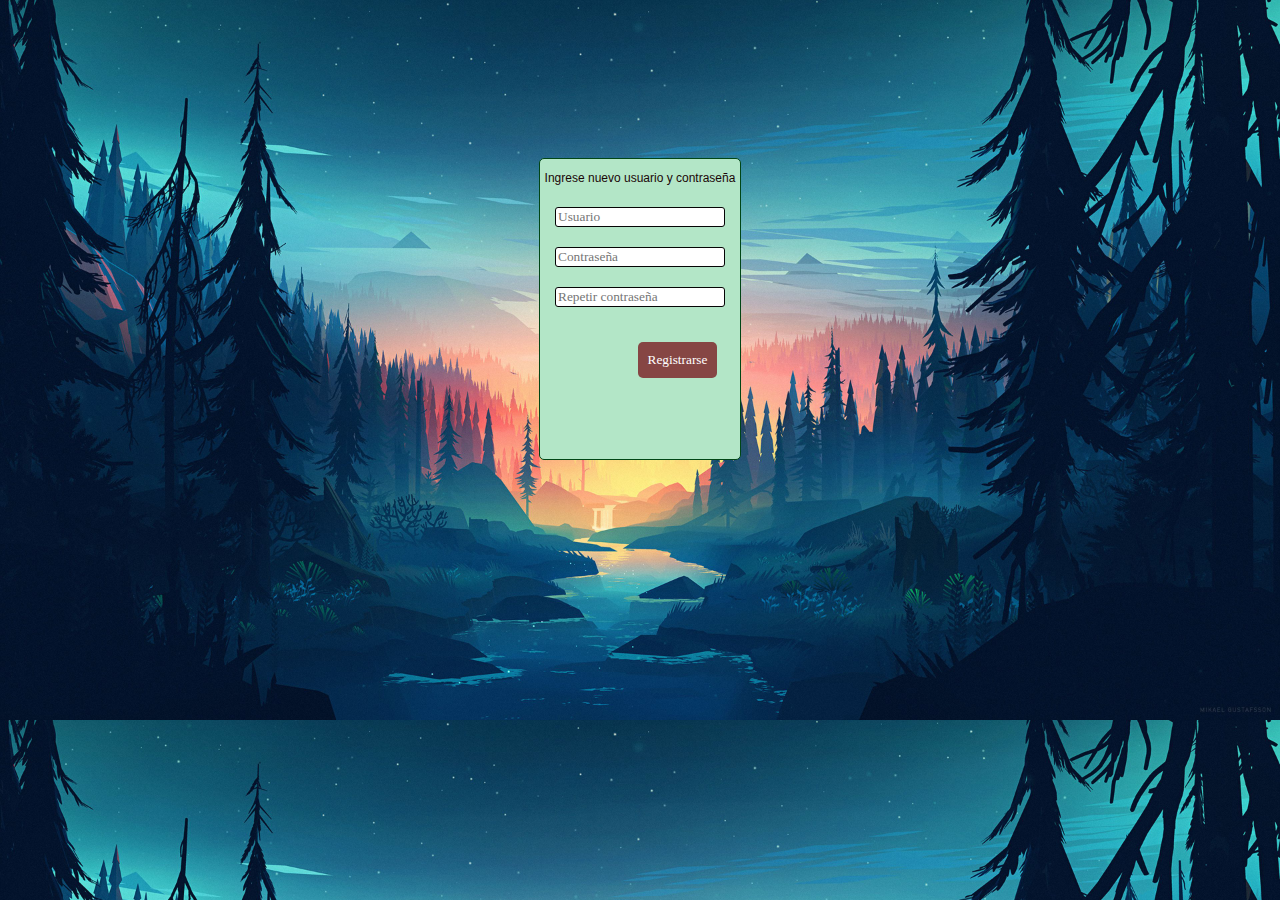
==== cliente/registro.html @ 1c9cc3a1 "Archivos de Cliente" ====
<!DOCTYPE html>
<html lang="en">
<head>
    <meta charset="UTF-8">
    <meta http-equiv="X-UA-Compatible" content="IE=edge">
    <meta name="viewport" content="width=device-width, initial-scale=1.0">
    <title>Registro</title>
    <link rel="stylesheet" href="style/style.css">
</head>
<body class="registroFondo">
    <div id="contenedor">
        <form action="/" method="post" id="formulario">
            <p class="encabezado">Ingrese nuevo usuario y contraseña</p>
            <input type="text" name="user" id="input-user" placeholder="Usuario">
            <input type="text" name="password" id="input-password" placeholder="Contraseña">
            <input type="password" name="rePassword" id="input-rePassword" placeholder="Repetir contraseña">
            <input type="submit" value="Registrarse" id="btn-register">
        </form>        
    </div>
</body>
</html>
---- cliente/style/style.css ----
.loginFondo {
  font-family: monospace;
  background: url(../img/fondo1.jpg);
  background-size: cover;
}

.titulo {
  text-align: center;
  font-family: Arial, Helvetica, sans-serif;
  color: rgb(245, 239, 186);
  margin-top: 30px;
  font-size: 100px;
  margin-bottom: 0px;
}

form {
  background-color: rgb(179, 230, 199);
  margin: 180px;
  margin-top: 150px;
  width: 200px;
  height: 300px;
  text-align: center;
  border-radius: 5px;
  border: 1px solid rgb(1, 70, 22);
}

form > input {
  margin: 10px;
  border-radius: 3px;
  border: 1px solid rgb(5, 5, 5);
  font-family: inherit;
}

#btn-login {
  border: none;
  background-color: rgb(134, 70, 68);
  color: white;
  padding: 10px;
  border-radius: 5px;
  margin-top: 25px;
  text-align: right;
  margin-left: 85px;
}

#btn-login:hover {
  background-color: rgb(250, 57, 57);
}

#contenedor {
  display: flex;
  justify-content: center;
  align-items: center;
}

.encabezado {
  text-align: center;
  font-family: Arial, Helvetica, sans-serif;
  color: rgb(27, 7, 7);
  font-size: 12px;
}

#enlace {
  display: block;
  text-align: right;
  margin-right: 20px;
  margin-top: 45px;
}

/* 
  Formulario de Registro
*/

.registroFondo {
  background: url(../img/fondo1.jpg);
  background-size: cover;
}

#btn-register{
  border: none;
  background-color: rgb(134, 70, 68);
  color: white;
  padding: 10px;
  border-radius: 5px;
  margin-top: 25px;
  text-align: right;
  margin-left: 85px;
}

#btn-register:hover {
  background-color: rgb(250, 57, 57);
}

/* 
  Home
*/

.homeFondo {
  background: url(../img/fondo2.jpg);
  background-size: cover;
}

.tituloHome {
  font-size: 100px;
  color: rgb(35, 103, 204);
  font-family: "Trebuchet MS", "Lucida Sans Unicode", "Lucida Grande",
    "Lucida Sans", Arial, sans-serif;
  margin-bottom: 0px;
  text-align: center;
}

#Salir{
  display: block;
  border: none;
  background-color: rgba(134, 70, 68, 0.692);
  color: white;
  padding: 10px;
  border-radius: 5px;
  margin-top: 90px;
  text-align: center;
}

#Salir:hover{
  background-color: rgb(250, 57, 57);
}
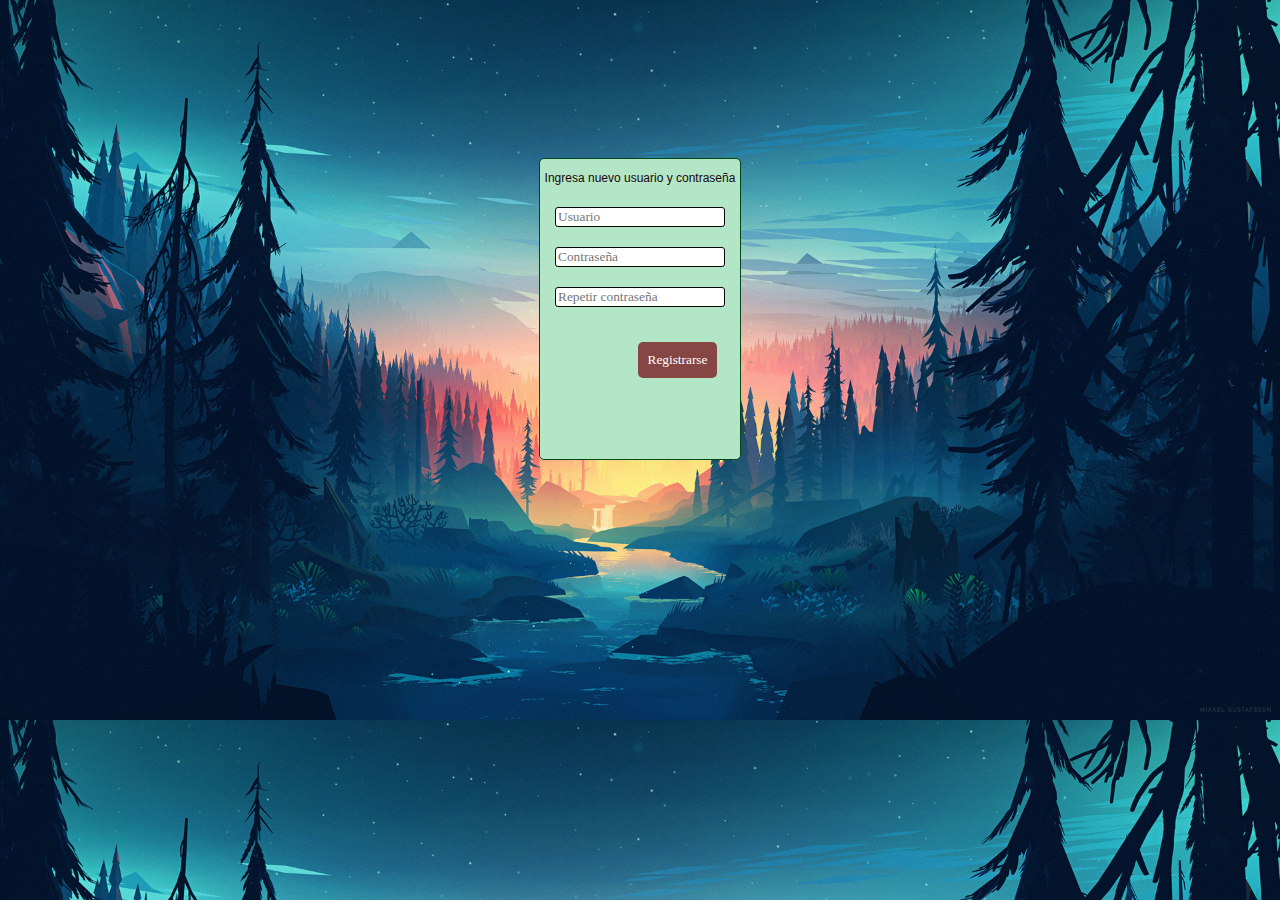
==== commit c0c3b451: "Modificación en expreción del registro" ====
--- a/cliente/registro.html
+++ b/cliente/registro.html
@@ -9,13 +9,13 @@
 </head>
 <body class="registroFondo">
     <div id="contenedor">
-        <form action="/" method="post" id="formulario">
-            <p class="encabezado">Ingrese nuevo usuario y contraseña</p>
-            <input type="text" name="user" id="input-user" placeholder="Usuario">
-            <input type="text" name="password" id="input-password" placeholder="Contraseña">
-            <input type="password" name="rePassword" id="input-rePassword" placeholder="Repetir contraseña">
+        <form action="/register" method="post" id="formulario">
+            <p class="encabezado">Ingresa nuevo usuario y contraseña</p>
+            <input type="text" name="user" id="input-user" placeholder="Usuario" required>
+            <input type="text" name="password" id="input-password" placeholder="Contraseña" required>
+            <input type="password" name="rePassword" id="input-rePassword" placeholder="Repetir contraseña" required>
             <input type="submit" value="Registrarse" id="btn-register">
         </form>        
     </div>
 </body>
-</html>+</html>
